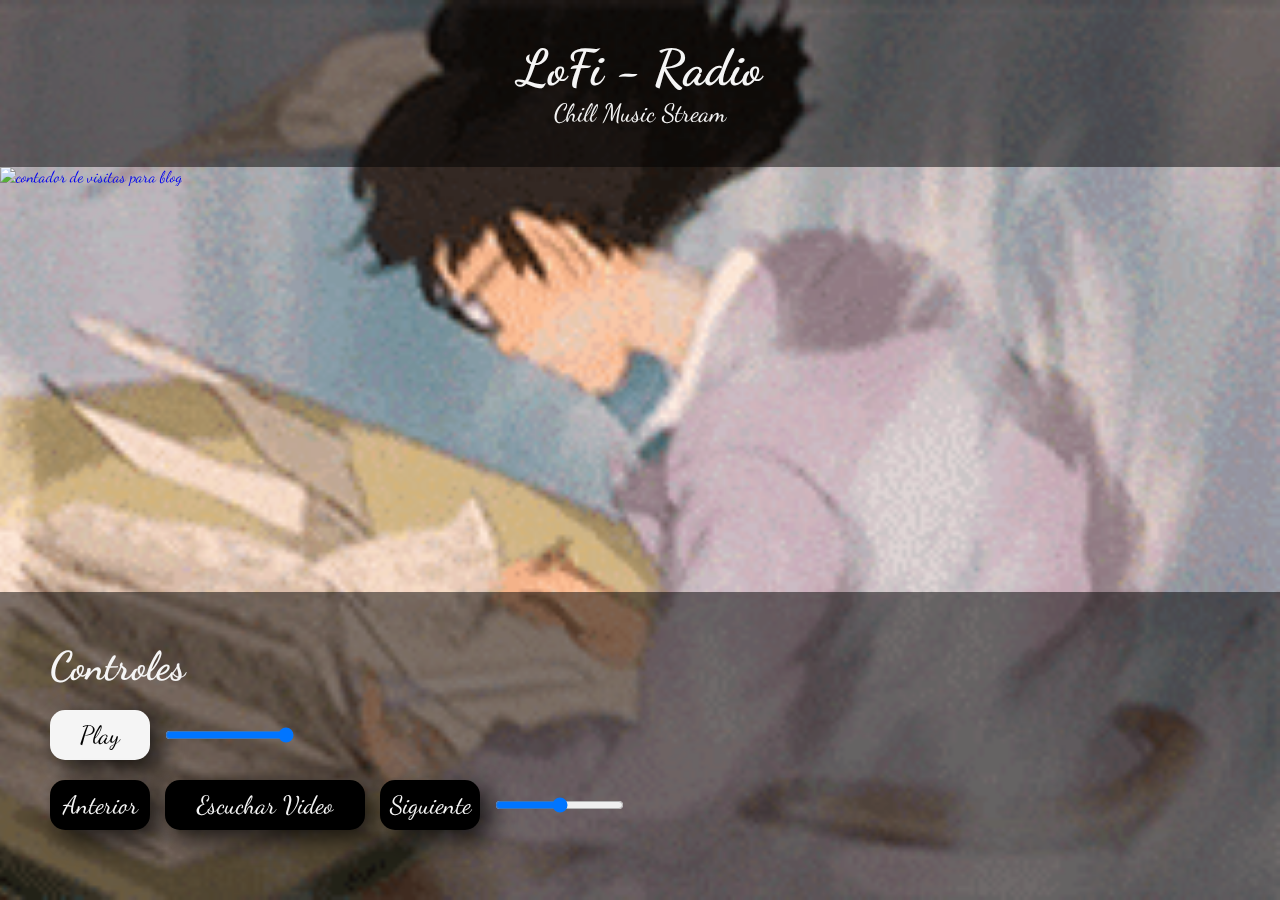
==== index.html @ c6d4aedd "Add files via upload" ====
<!DOCTYPE html>
<html lang="en">

<head>
    <meta charset="UTF-8">
    <meta name="viewport" content="width=device-width, initial-scale=1.0">
    <LINK REL=StyleSheet HREF="desing.css" TYPE="text/css" MEDIA=screen>
    <title>LO-FI Radio</title>
    <script src="https://ajax.googleapis.com/ajax/libs/jquery/3.5.1/jquery.min.js"></script>
    <link href="https://fonts.googleapis.com/css2?family=Dancing+Script&display=swap" rel="stylesheet">
</head>

<body style="background-color: black;">
    <img id="myVideo0" src="multimedia/img.gif" type="image">

    <div id="divVideo">
        <video autoplay muted loop id="myVideo0">
            <source src="multimedia/video.mp4" type="video/mp4" />
        </video>
    </div>

    <div class="title">
        <h1>LoFi - Radio</h1>
        <p>Chill Music Stream</p>
    </div>

    <a href="https://www.contadorvisitasgratis.com" title="contador de visitas para blog"><img
            src="https://counter11.stat.ovh/private/contadorvisitasgratis.php?c=mz7dj7pqqte4wch7abxk91d4ete5eztb"
            title="contador de visitas para blog" alt="contador de visitas para blog" style="position: fixed;"></a>

    <div class="content">
        <h1>Controles</h1>
        <button id="play" class="buttonplay" onclick="Play()">Play</button>

        <input id="main" type="range" step="0.05" min="0" max="1" value="1">

        <h1></h1>

        <button id="right" onclick="">Anterior</button>
        <button id="myBtn" onclick="myFunction()">Escuchar Video</button>
        <button id="right2" onclick="">Siguiente</button>

        <input id="effect" type="range" step="0.05" min="0" max="1" value="0.5">
    </div>
</body>
<script type="text/javascript">

    //Generador Playlist Aleatoria

    var randInterval = 0;
    var songList = ["song1", "song2", "song3", "song4", "song5", "song6", "song7", "song8", "song9", "song10", "song12", "song13", "song14", "song15", "song16", "song17", "song18", "song19", "song20", "song21", "song22", "song23", "song24", "song25", "song26", "song27", "song28", "song29", "song30", "song31", "song32", "song33", "song34"];
    var myAudio = new Audio("multimedia/music/" + songList[Math.floor(Math.random() * songList.length)] + ".mp3");

    function getRandomSong() {
        var randSong = songList[Math.floor(Math.random() * songList.length)]
        myAudio.src = "multimedia/music/" + randSong + ".mp3";
        myAudio.id = "myAudio";
        myAudio.load();
        myAudio.controls = true;
        myAudio.preload = false;
    }

    function getRandomInterval(variation, range) {
        randInterval = Math.floor((Math.random() * 1000 * variation) + (1000 * range));
        return randInterval;
    }

    //Mutear Video

    var video = document.getElementById("myVideo0");

    var btn = document.getElementById("myBtn");

    function myFunction() {
        if (video.muted == true) {
            video.muted = false;
            video.volume = 0.5
            btn.innerHTML = "Mutear";
        } else {
            video.muted = true;
            btn.innerHTML = "Escuchar";
        }
    }

    //Cambiar Video

    var c = 0;

    $(document).ready(function () {

        $("#right2").click(function () {
            if (c < 1) {
                c++
                var $video = $('#divVideo video'),
                    videoSrc = $('source', $video).attr('src', "multimedia/video" + c.toString() + ".mp4");
                $video[0].load();
                $video[0].play();
            }
        });
        $("#right").click(function () {
            if (c > 0) {
                c--
                var $video = $('#divVideo video'),
                    videoSrc = $('source', $video).attr('src', "multimedia/video" + c.toString() + ".mp4");
                $video[0].load();
                $video[0].play();
            }
        });
    });

    //Play y Reset Audio

    var btnPlay = document.getElementById("play");

    var play1 = false

    function Play() {
        if (play1 == false) {
            play1 = true
            playMusic();
            btnPlay.innerHTML = "Reset"
            myAudio.addEventListener('ended', function () { setTimeout(function () { playMusic(); }, getRandomInterval(2, 2)); }, false);
        } else {
            play1 = false
            pauseMusic();
            btnPlay.innerHTML = "Play"
        }
    }

    function playMusic() {
        getRandomSong();
        myAudio.play();
        play1 = true
    }

    function pauseMusic() {
        myAudio.pause()
        play1 = false
    }

    //Volumenes

    var barraAudio = document.getElementById("main");
    var barraVideo = document.getElementById("effect");

    var oldvolumeA = 1;
    var oldvolumeV = 0.5;

    barraAudio.addEventListener("change", function (ev) {
        myAudio.volume = ev.target.value;
    }, true);

    mute.addEventListener("change", function (ev) {
        if (ev.target.checked) {
            oldvolumeA = myAudio.volume;
            myAudio.volume = 0;
            barraAudio.value = 0;
        } else {
            myAudio.volume = oldvolume;
            barraAudio.value = oldvolumeA;
        }
    }, true);

    barraVideo.addEventListener("change", function (ev) {
        video.volume = ev.target.value;
    }, true);

    mute.addEventListener("change", function (ev) {
        if (ev.target.checked) {
            oldvolumeA = video.volume;
            video.volume = 0;
            barraVideo.value = 0;
        } else {
            video.volume = oldvolume;
            barraVideo.value = oldvolumeA;
        }
    }, true);

</script>

</html>
---- desing.css ----
* {
  font-family: 'Dancing Script', cursive;
  margin: 0 auto;
}

#myVideo0 {
  position: fixed;
  right: 0;
  bottom: 0;
  min-width: 100%;
  min-height: 100%;
  }
  
  .content {
    position: fixed;
    bottom: 0;
    background: rgba(0, 0, 0, 0.5);
    color: whitesmoke;
    width: 100%;
    padding: 50px;
    font-size: 20px;
  }

  .title{
    position: relative;
    bottom: 0;
    background: rgba(0, 0, 0, 0.5);
    text-align: center;
    font-size: 25px;
    color:whitesmoke;
    padding: 3%;
  }

  .buttonplay{
  background: whitesmoke;
  color: black;
  width: 100px;
  font-size: 25px;
  padding: 10px;
  border: none;
  margin-top: 20px;
  margin-bottom: 20px;
  margin-right: 10px;
  cursor: pointer;
  border-radius: 15px 15px 15px 15px;
-moz-border-radius: 15px 15px 15px 15px;
-webkit-border-radius: 15px 15px 15px 15px;
border: 0px solid #000000;
-webkit-box-shadow: 11px 9px 26px 0px rgba(0,0,0,0.75);
-moz-box-shadow: 11px 9px 26px 0px rgba(0,0,0,0.75);
box-shadow: 11px 9px 26px 0px rgba(0,0,0,0.75);
  }

  #mainup{
  background: whitesmoke;
  color: black;
  width: 100px;
  font-size: 25px;
  border: none;
  margin-right: 10px;
  cursor: pointer;
  border-radius: 15px 15px 15px 15px;
-moz-border-radius: 15px 15px 15px 15px;
-webkit-border-radius: 15px 15px 15px 15px;
border: 0px solid #000000;
-webkit-box-shadow: 11px 9px 26px 0px rgba(0,0,0,0.75);
-moz-box-shadow: 11px 9px 26px 0px rgba(0,0,0,0.75);
box-shadow: 11px 9px 26px 0px rgba(0,0,0,0.75);
  }

  #maindown{
  background: whitesmoke;
  color: black;
  width: 100px;
  font-size: 25px;
  border: none;
  margin-right: 60px;
  margin-bottom: 20px;
  cursor: pointer;
  border-radius: 15px 15px 15px 15px;
-moz-border-radius: 15px 15px 15px 15px;
-webkit-border-radius: 15px 15px 15px 15px;
border: 0px solid #000000;
-webkit-box-shadow: 11px 9px 26px 0px rgba(0,0,0,0.75);
-moz-box-shadow: 11px 9px 26px 0px rgba(0,0,0,0.75);
box-shadow: 11px 9px 26px 0px rgba(0,0,0,0.75);
  }

  #effectup{
    background: #000;
    color: whitesmoke;
  width: 100px;
  font-size: 25px;
  border: none;
  margin-right: 10px;
  cursor: pointer;
  border-radius: 15px 15px 15px 15px;
-moz-border-radius: 15px 15px 15px 15px;
-webkit-border-radius: 15px 15px 15px 15px;
border: 0px solid #000000;
-webkit-box-shadow: 11px 9px 26px 0px rgba(0,0,0,0.75);
-moz-box-shadow: 11px 9px 26px 0px rgba(0,0,0,0.75);
box-shadow: 11px 9px 26px 0px rgba(0,0,0,0.75);
  }

  #effectdown{
  background: #000;
  color: whitesmoke;
  width: 100px;
  font-size: 25px;
  border: none;
  margin-right: 10px;
  margin-bottom: 20px;
  cursor: pointer;
  border-radius: 15px 15px 15px 15px;
-moz-border-radius: 15px 15px 15px 15px;
-webkit-border-radius: 15px 15px 15px 15px;
border: 0px solid #000000;
-webkit-box-shadow: 11px 9px 26px 0px rgba(0,0,0,0.75);
-moz-box-shadow: 11px 9px 26px 0px rgba(0,0,0,0.75);
box-shadow: 11px 9px 26px 0px rgba(0,0,0,0.75);
  }

  #effectup:hover {
    background: whitesmoke;
    color: black;
  }

  #effectdown:hover {
    background: whitesmoke;
    color: black;
  }
  
  #myBtn {
    margin-right:10px;
    margin-bottom: 10px;
    width: 200px;
    font-size: 25px;
    padding: 10px;
    border: none;
    background: #000;
    color: whitesmoke;
    cursor: pointer;
    border-radius: 15px 15px 15px 15px;
-moz-border-radius: 15px 15px 15px 15px;
-webkit-border-radius: 15px 15px 15px 15px;
border: 0px solid #000000;
-webkit-box-shadow: 11px 9px 26px 0px rgba(0,0,0,0.75);
-moz-box-shadow: 11px 9px 26px 0px rgba(0,0,0,0.75);
box-shadow: 11px 9px 26px 0px rgba(0,0,0,0.75);
  }
  
  #myBtn:hover {
    background: whitesmoke;
    color: black;
  }

  #right {
    margin-right:10px;
    width: 100px;
    font-size: 25px;
    padding: 10px;
    border: none;
    background: #000;
    color: whitesmoke;
    cursor: pointer;
    border-radius: 15px 15px 15px 15px;
-moz-border-radius: 15px 15px 15px 15px;
-webkit-border-radius: 15px 15px 15px 15px;
border: 0px solid #000000;
-webkit-box-shadow: 11px 9px 26px 0px rgba(0,0,0,0.75);
-moz-box-shadow: 11px 9px 26px 0px rgba(0,0,0,0.75);
box-shadow: 11px 9px 26px 0px rgba(0,0,0,0.75);
  }
  
  #right:hover {
    background: #ddd;
    color: black;
  }

  #right2 {
    margin-right:10px;
    width: 100px;
    font-size: 25px;
    padding: 10px;
    border: none;
    background: #000;
    color: whitesmoke;
    cursor: pointer;
    margin-bottom: 20px;
    border-radius: 15px 15px 15px 15px;
-moz-border-radius: 15px 15px 15px 15px;
-webkit-border-radius: 15px 15px 15px 15px;
border: 0px solid #000000;
-webkit-box-shadow: 11px 9px 26px 0px rgba(0,0,0,0.75);
-moz-box-shadow: 11px 9px 26px 0px rgba(0,0,0,0.75);
box-shadow: 11px 9px 26px 0px rgba(0,0,0,0.75);
  }
  
  #right2:hover {
    background: whitesmoke;
    color: black;
  }
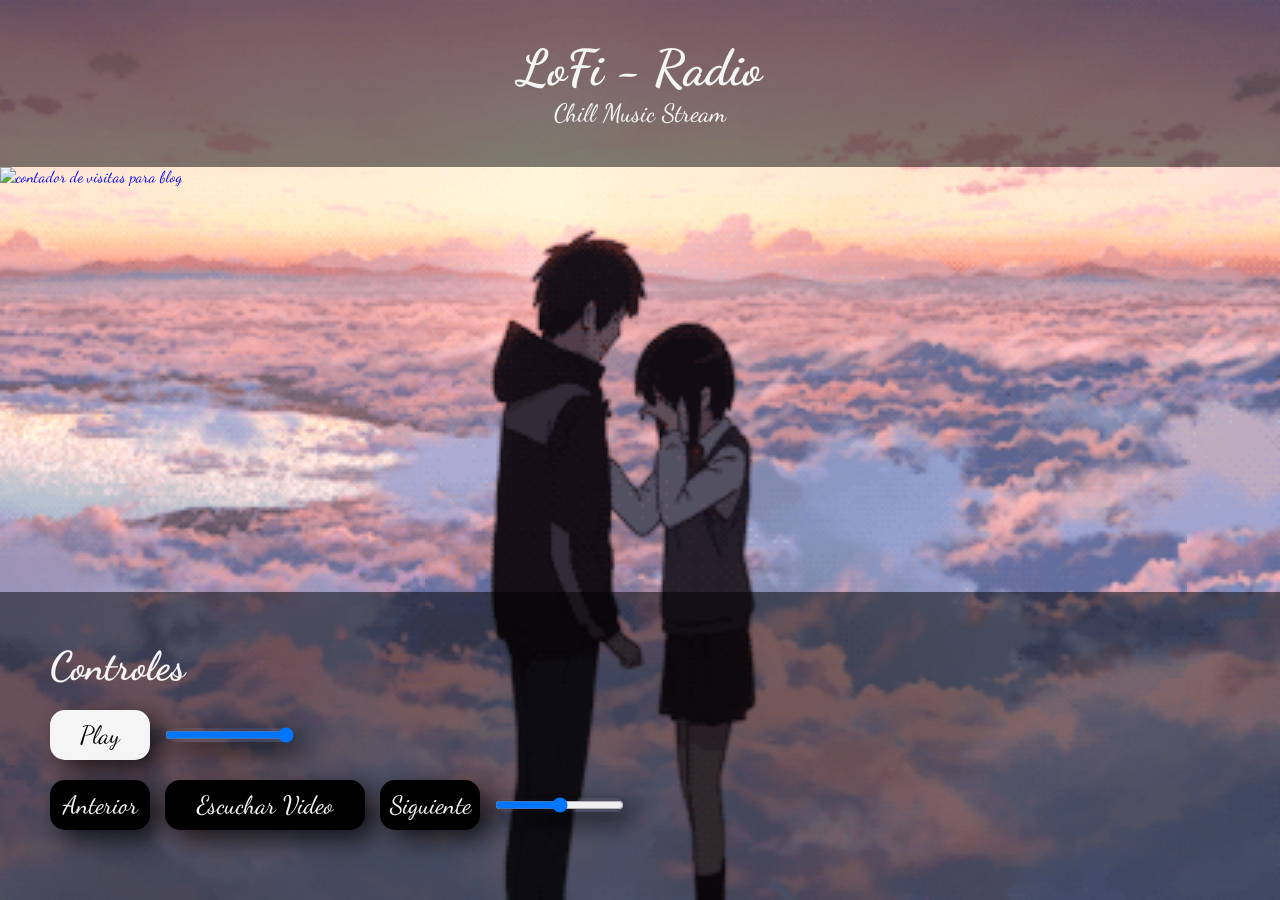
==== commit de3147d5: "Update index.html" ====
--- a/index.html
+++ b/index.html
@@ -11,7 +11,7 @@
 </head>
 
 <body style="background-color: black;">
-    <img id="myVideo0" src="multimedia/img.gif" type="image">
+    <img id="myVideo0" src="multimedia/img8.gif" type="image">
 
     <div id="divVideo">
         <video autoplay muted loop id="myVideo0">
@@ -178,4 +178,4 @@
 
 </script>
 
-</html>+</html>
--- a/desing.css
+++ b/desing.css
@@ -52,14 +52,8 @@
 box-shadow: 11px 9px 26px 0px rgba(0,0,0,0.75);
   }
 
-  #mainup{
-  background: whitesmoke;
-  color: black;
-  width: 100px;
-  font-size: 25px;
-  border: none;
-  margin-right: 10px;
-  cursor: pointer;
+  #main{
+    box-shadow: #70A5FF;
   border-radius: 15px 15px 15px 15px;
 -moz-border-radius: 15px 15px 15px 15px;
 -webkit-border-radius: 15px 15px 15px 15px;
@@ -69,15 +63,8 @@
 box-shadow: 11px 9px 26px 0px rgba(0,0,0,0.75);
   }
 
-  #maindown{
-  background: whitesmoke;
-  color: black;
-  width: 100px;
-  font-size: 25px;
-  border: none;
-  margin-right: 60px;
-  margin-bottom: 20px;
-  cursor: pointer;
+
+  #effect{
   border-radius: 15px 15px 15px 15px;
 -moz-border-radius: 15px 15px 15px 15px;
 -webkit-border-radius: 15px 15px 15px 15px;
@@ -85,51 +72,6 @@
 -webkit-box-shadow: 11px 9px 26px 0px rgba(0,0,0,0.75);
 -moz-box-shadow: 11px 9px 26px 0px rgba(0,0,0,0.75);
 box-shadow: 11px 9px 26px 0px rgba(0,0,0,0.75);
-  }
-
-  #effectup{
-    background: #000;
-    color: whitesmoke;
-  width: 100px;
-  font-size: 25px;
-  border: none;
-  margin-right: 10px;
-  cursor: pointer;
-  border-radius: 15px 15px 15px 15px;
--moz-border-radius: 15px 15px 15px 15px;
--webkit-border-radius: 15px 15px 15px 15px;
-border: 0px solid #000000;
--webkit-box-shadow: 11px 9px 26px 0px rgba(0,0,0,0.75);
--moz-box-shadow: 11px 9px 26px 0px rgba(0,0,0,0.75);
-box-shadow: 11px 9px 26px 0px rgba(0,0,0,0.75);
-  }
-
-  #effectdown{
-  background: #000;
-  color: whitesmoke;
-  width: 100px;
-  font-size: 25px;
-  border: none;
-  margin-right: 10px;
-  margin-bottom: 20px;
-  cursor: pointer;
-  border-radius: 15px 15px 15px 15px;
--moz-border-radius: 15px 15px 15px 15px;
--webkit-border-radius: 15px 15px 15px 15px;
-border: 0px solid #000000;
--webkit-box-shadow: 11px 9px 26px 0px rgba(0,0,0,0.75);
--moz-box-shadow: 11px 9px 26px 0px rgba(0,0,0,0.75);
-box-shadow: 11px 9px 26px 0px rgba(0,0,0,0.75);
-  }
-
-  #effectup:hover {
-    background: whitesmoke;
-    color: black;
-  }
-
-  #effectdown:hover {
-    background: whitesmoke;
-    color: black;
   }
   
   #myBtn {
@@ -196,9 +138,4 @@
 -webkit-box-shadow: 11px 9px 26px 0px rgba(0,0,0,0.75);
 -moz-box-shadow: 11px 9px 26px 0px rgba(0,0,0,0.75);
 box-shadow: 11px 9px 26px 0px rgba(0,0,0,0.75);
-  }
-  
-  #right2:hover {
-    background: whitesmoke;
-    color: black;
   }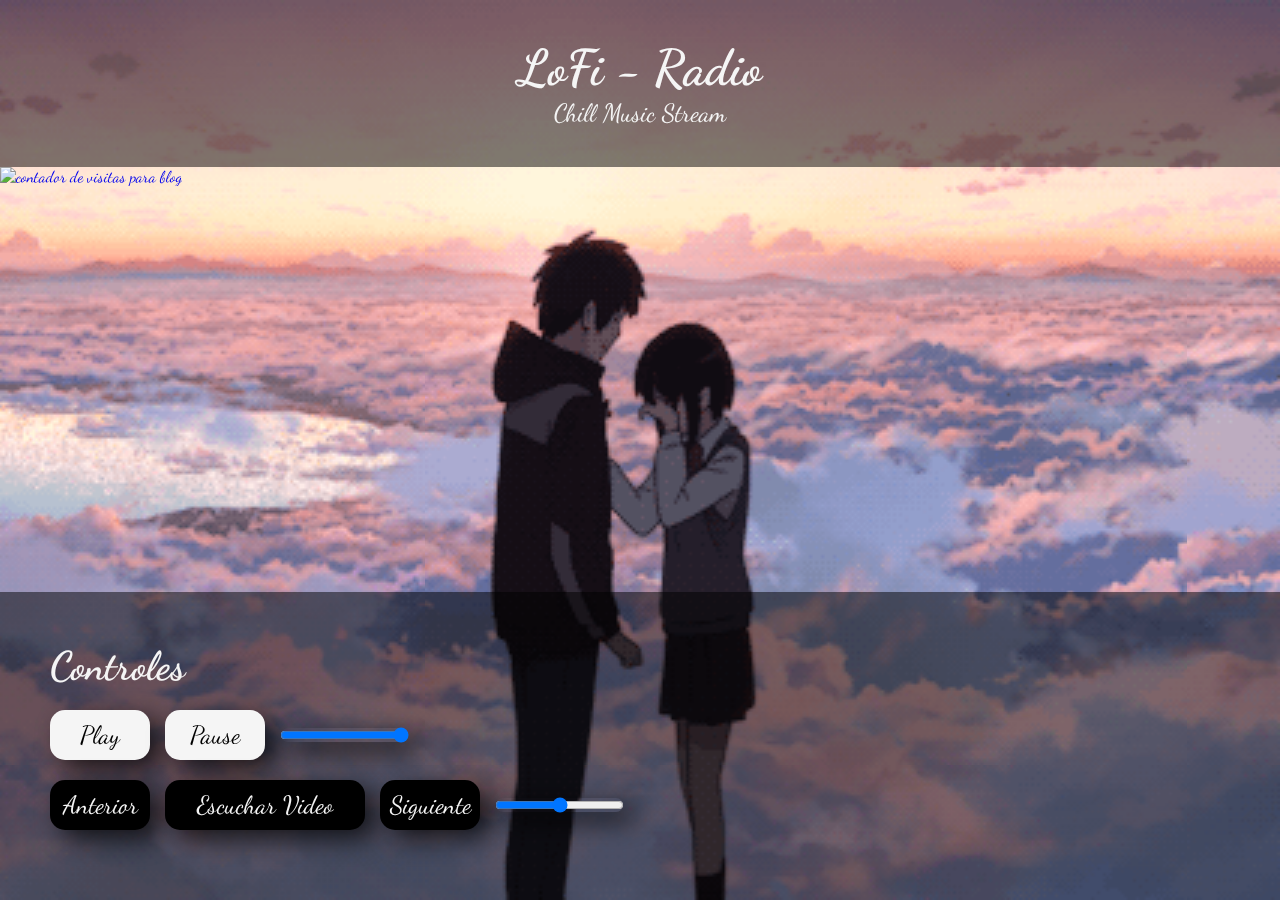
==== commit 12dd8976: "Add files via upload" ====
--- a/index.html
+++ b/index.html
@@ -8,6 +8,7 @@
     <title>LO-FI Radio</title>
     <script src="https://ajax.googleapis.com/ajax/libs/jquery/3.5.1/jquery.min.js"></script>
     <link href="https://fonts.googleapis.com/css2?family=Dancing+Script&display=swap" rel="stylesheet">
+    <link rel="shortcut icon" type="image/jpeg" href="/multimedia/iconos/ico.jpg"/>
 </head>
 
 <body style="background-color: black;">
@@ -31,6 +32,7 @@
     <div class="content">
         <h1>Controles</h1>
         <button id="play" class="buttonplay" onclick="Play()">Play</button>
+        <button id="pause" class="buttonplay" onclick="Play()">Pause</button>
 
         <input id="main" type="range" step="0.05" min="0" max="1" value="1">
 
@@ -138,6 +140,8 @@
         play1 = false
     }
 
+    $('.pause').trigger("pause");
+
     //Volumenes
 
     var barraAudio = document.getElementById("main");
@@ -178,4 +182,4 @@
 
 </script>
 
-</html>
+</html>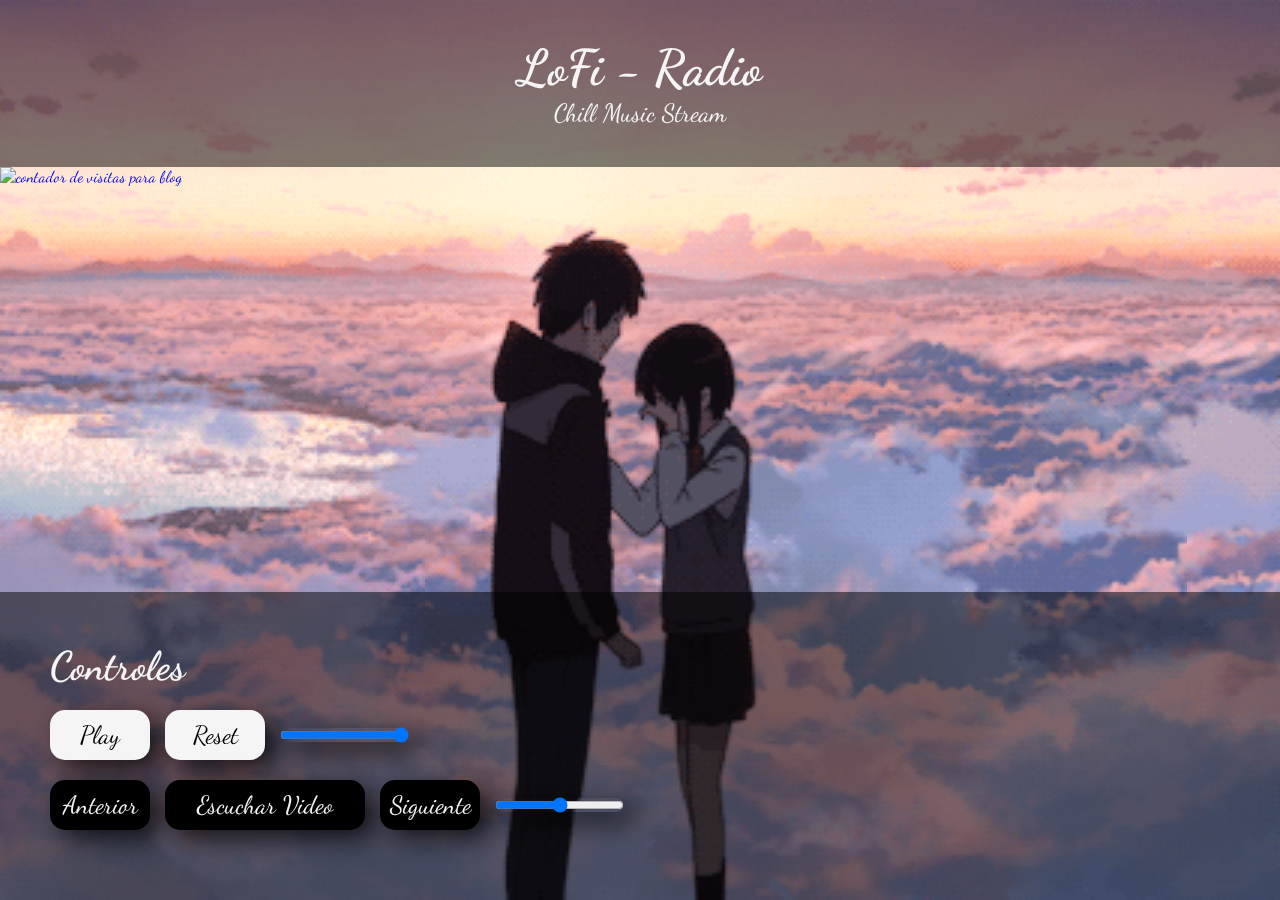
==== commit de3ca78b: "Add files via upload" ====
--- a/index.html
+++ b/index.html
@@ -32,7 +32,7 @@
     <div class="content">
         <h1>Controles</h1>
         <button id="play" class="buttonplay" onclick="Play()">Play</button>
-        <button id="pause" class="buttonplay" onclick="Play()">Pause</button>
+        <button id="Reset" class="buttonplay" onclick="resetMusic()">Reset</button>
 
         <input id="main" type="range" step="0.05" min="0" max="1" value="1">
 
@@ -120,7 +120,7 @@
         if (play1 == false) {
             play1 = true
             playMusic();
-            btnPlay.innerHTML = "Reset"
+            btnPlay.innerHTML = "Pause"
             myAudio.addEventListener('ended', function () { setTimeout(function () { playMusic(); }, getRandomInterval(2, 2)); }, false);
         } else {
             play1 = false
@@ -130,17 +130,21 @@
     }
 
     function playMusic() {
-        getRandomSong();
         myAudio.play();
-        play1 = true
+        play1 = true;
     }
 
     function pauseMusic() {
-        myAudio.pause()
-        play1 = false
+        myAudio.pause();
+        play1 = false;
     }
 
-    $('.pause').trigger("pause");
+    function resetMusic() {
+        getRandomSong();
+        myAudio.pause();
+        myAudio.play();
+        play1 = true;
+    }
 
     //Volumenes
 
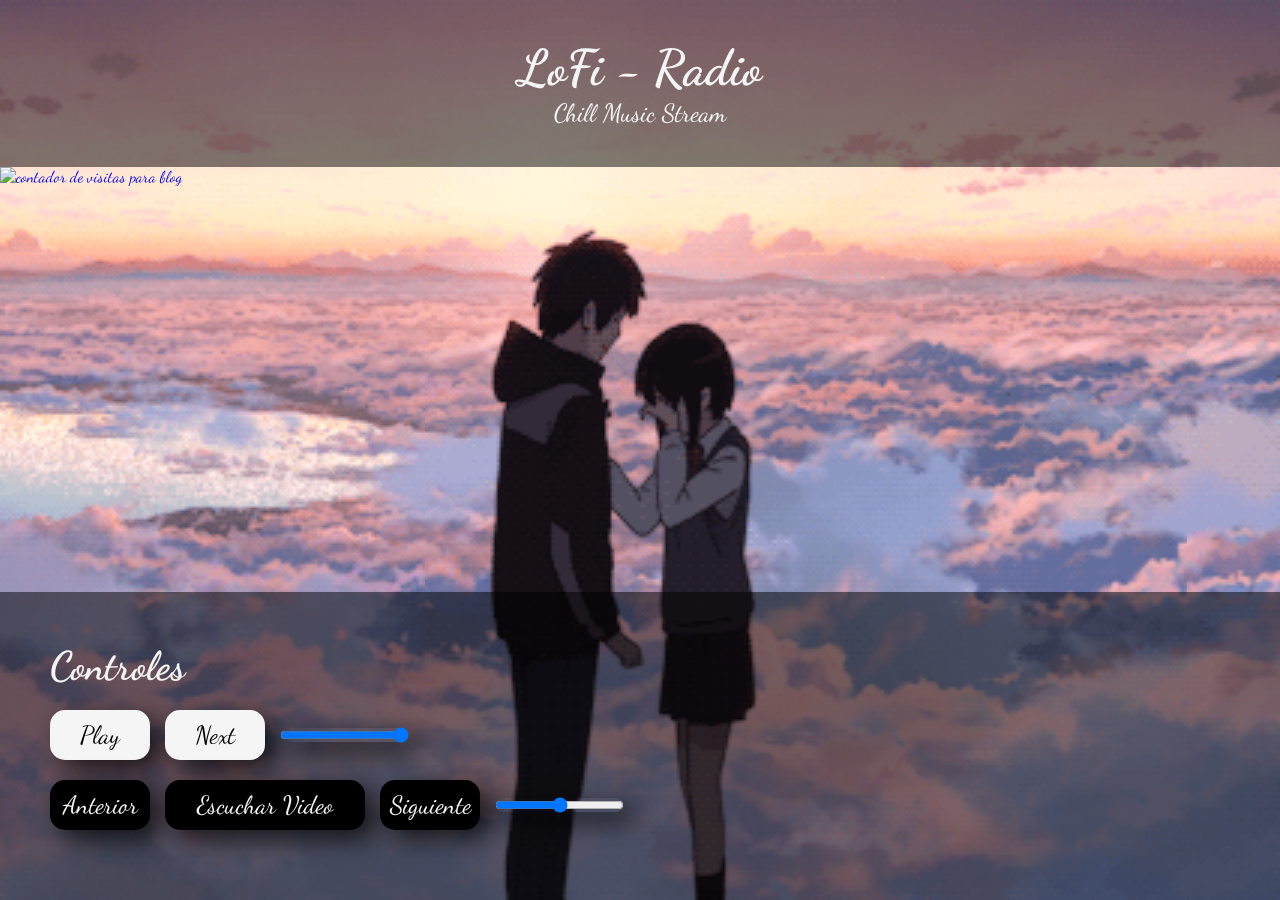
==== commit df44d545: "Add files via upload" ====
--- a/index.html
+++ b/index.html
@@ -32,11 +32,11 @@
     <div class="content">
         <h1>Controles</h1>
         <button id="play" class="buttonplay" onclick="Play()">Play</button>
-        <button id="Reset" class="buttonplay" onclick="resetMusic()">Reset</button>
+        <button id="Reset" class="buttonplay" onclick="resetMusic()">Next</button>
 
         <input id="main" type="range" step="0.05" min="0" max="1" value="1">
 
-        <h1></h1>
+        <br>
 
         <button id="right" onclick="">Anterior</button>
         <button id="myBtn" onclick="myFunction()">Escuchar Video</button>
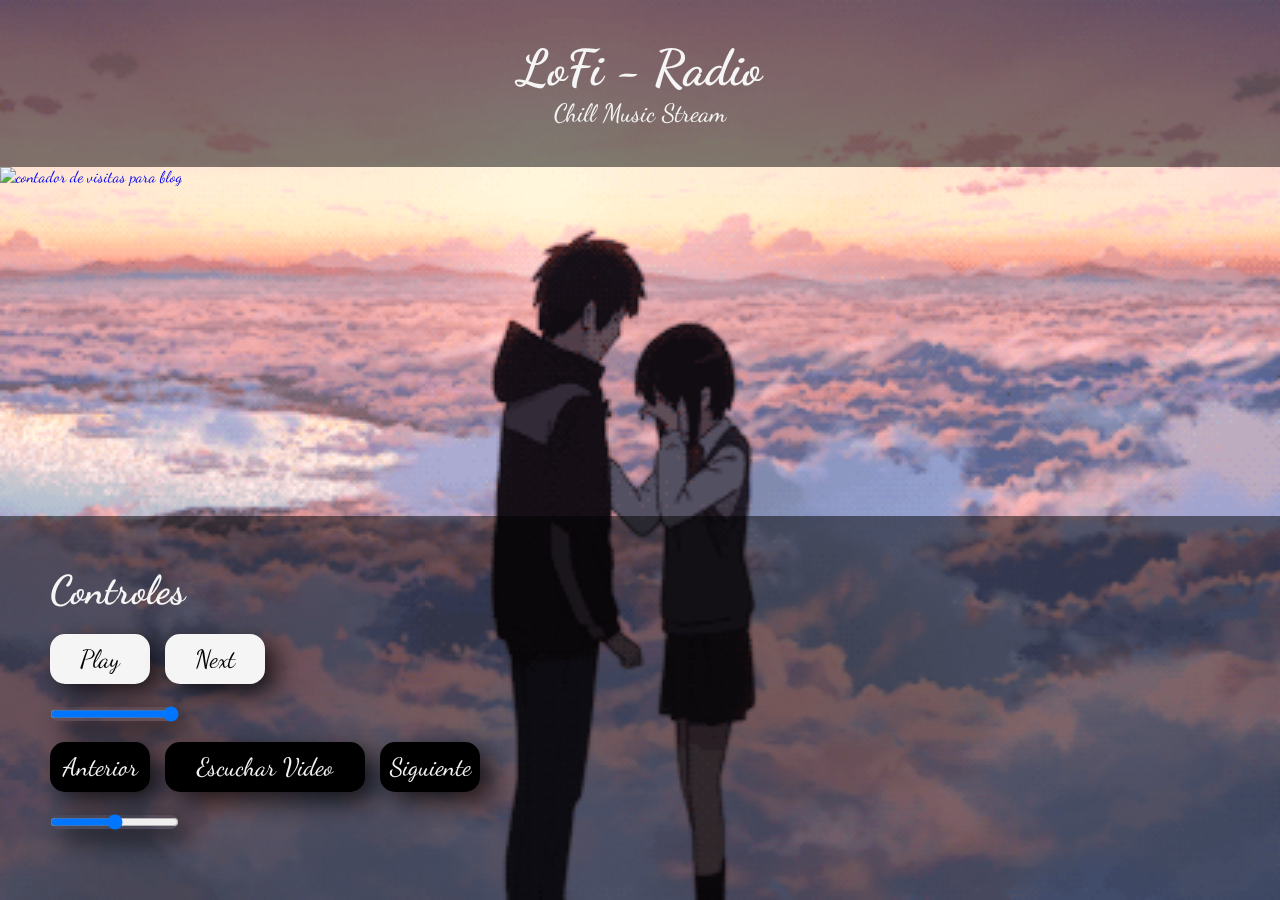
==== commit b82117f1: "Add files via upload" ====
--- a/index.html
+++ b/index.html
@@ -34,6 +34,8 @@
         <button id="play" class="buttonplay" onclick="Play()">Play</button>
         <button id="Reset" class="buttonplay" onclick="resetMusic()">Next</button>
 
+        <br>
+
         <input id="main" type="range" step="0.05" min="0" max="1" value="1">
 
         <br>
@@ -41,6 +43,8 @@
         <button id="right" onclick="">Anterior</button>
         <button id="myBtn" onclick="myFunction()">Escuchar Video</button>
         <button id="right2" onclick="">Siguiente</button>
+
+        <br>
 
         <input id="effect" type="range" step="0.05" min="0" max="1" value="0.5">
     </div>
@@ -143,6 +147,7 @@
         getRandomSong();
         myAudio.pause();
         myAudio.play();
+        btnPlay.innerHTML = "Pause"
         play1 = true;
     }
 
--- a/desing.css
+++ b/desing.css
@@ -10,6 +10,7 @@
   bottom: 0;
   min-width: 100%;
   min-height: 100%;
+  align:”middle”;
   }
   
   .content {
@@ -54,6 +55,7 @@
 
   #main{
     box-shadow: #70A5FF;
+    margin-bottom: 20px;
   border-radius: 15px 15px 15px 15px;
 -moz-border-radius: 15px 15px 15px 15px;
 -webkit-border-radius: 15px 15px 15px 15px;
@@ -65,6 +67,7 @@
 
 
   #effect{
+    margin-bottom: 20px;
   border-radius: 15px 15px 15px 15px;
 -moz-border-radius: 15px 15px 15px 15px;
 -webkit-border-radius: 15px 15px 15px 15px;
@@ -100,6 +103,7 @@
 
   #right {
     margin-right:10px;
+    margin-bottom: 10px;
     width: 100px;
     font-size: 25px;
     padding: 10px;
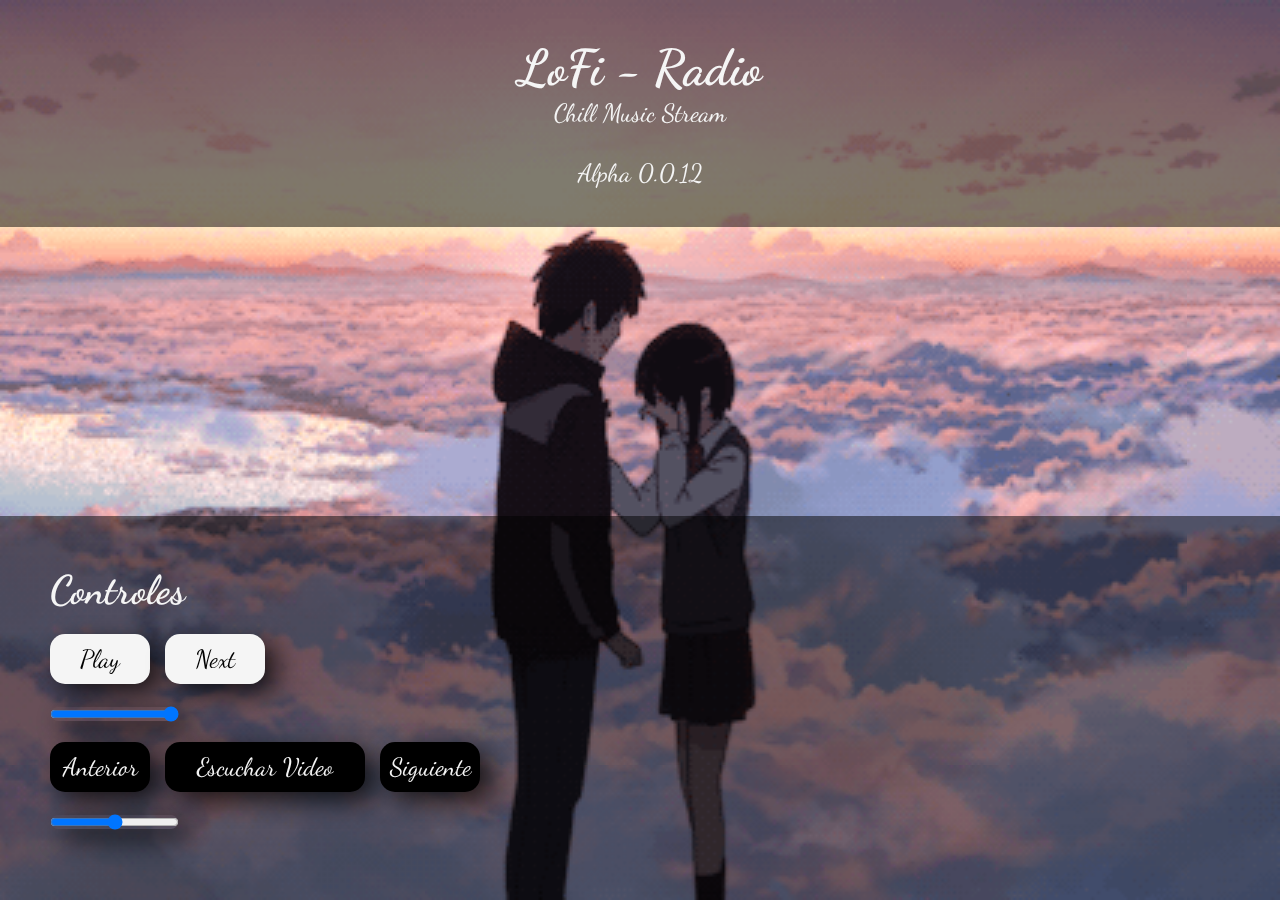
==== commit 5aa1bd61: "Add files via upload" ====
--- a/index.html
+++ b/index.html
@@ -8,7 +8,7 @@
     <title>LO-FI Radio</title>
     <script src="https://ajax.googleapis.com/ajax/libs/jquery/3.5.1/jquery.min.js"></script>
     <link href="https://fonts.googleapis.com/css2?family=Dancing+Script&display=swap" rel="stylesheet">
-    <link rel="shortcut icon" type="image/jpeg" href="/multimedia/iconos/ico.jpg"/>
+    
 </head>
 
 <body style="background-color: black;">
@@ -23,11 +23,9 @@
     <div class="title">
         <h1>LoFi - Radio</h1>
         <p>Chill Music Stream</p>
+        <br>
+        <p>Alpha 0.0.12</p>
     </div>
-
-    <a href="https://www.contadorvisitasgratis.com" title="contador de visitas para blog"><img
-            src="https://counter11.stat.ovh/private/contadorvisitasgratis.php?c=mz7dj7pqqte4wch7abxk91d4ete5eztb"
-            title="contador de visitas para blog" alt="contador de visitas para blog" style="position: fixed;"></a>
 
     <div class="content">
         <h1>Controles</h1>
@@ -123,7 +121,7 @@
     function Play() {
         if (play1 == false) {
             play1 = true
-            playMusic();
+            myAudio.play()
             btnPlay.innerHTML = "Pause"
             myAudio.addEventListener('ended', function () { setTimeout(function () { playMusic(); }, getRandomInterval(2, 2)); }, false);
         } else {
@@ -134,6 +132,12 @@
     }
 
     function playMusic() {
+        getRandomSong();
+        myAudio.play();
+        play1 = true;
+    }
+
+    function replayMusic() {
         myAudio.play();
         play1 = true;
     }
@@ -163,30 +167,8 @@
         myAudio.volume = ev.target.value;
     }, true);
 
-    mute.addEventListener("change", function (ev) {
-        if (ev.target.checked) {
-            oldvolumeA = myAudio.volume;
-            myAudio.volume = 0;
-            barraAudio.value = 0;
-        } else {
-            myAudio.volume = oldvolume;
-            barraAudio.value = oldvolumeA;
-        }
-    }, true);
-
     barraVideo.addEventListener("change", function (ev) {
         video.volume = ev.target.value;
-    }, true);
-
-    mute.addEventListener("change", function (ev) {
-        if (ev.target.checked) {
-            oldvolumeA = video.volume;
-            video.volume = 0;
-            barraVideo.value = 0;
-        } else {
-            video.volume = oldvolume;
-            barraVideo.value = oldvolumeA;
-        }
     }, true);
 
 </script>
--- a/desing.css
+++ b/desing.css
@@ -10,10 +10,10 @@
   bottom: 0;
   min-width: 100%;
   min-height: 100%;
-  align:”middle”;
+  
   }
   
-  .content {
+.content {
     position: fixed;
     bottom: 0;
     background: rgba(0, 0, 0, 0.5);
